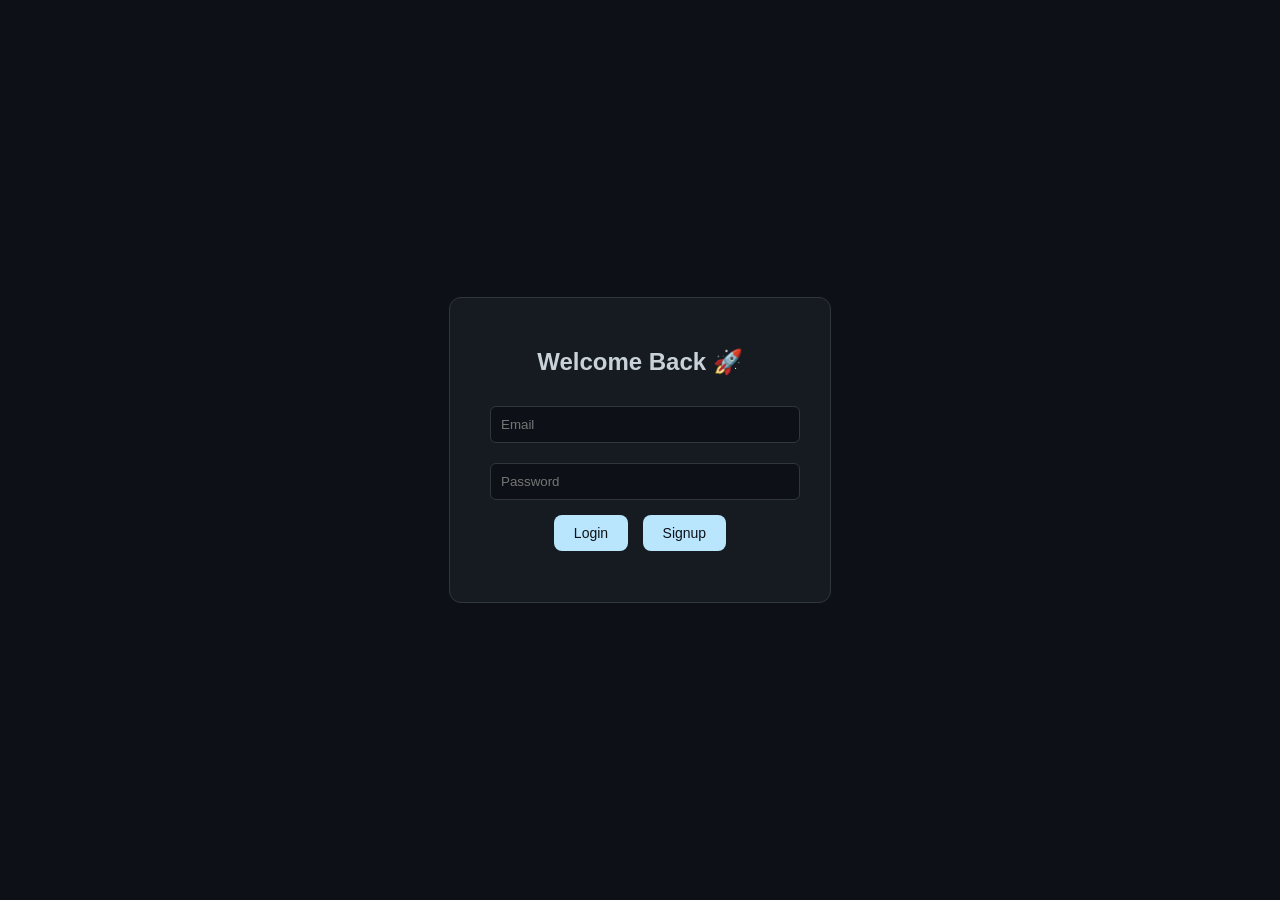
==== auth.html @ 0561ea7a "frontend deploy ready" ====
<!doctype html>
<html>
  <head>
    <title>CodeOrbit Login</title>
    <link rel="stylesheet" href="style.css" />
  </head>

  <body class="center">
    <div class="card hover-card">
      <h2>Welcome Back 🚀</h2>

      <input id="email" placeholder="Email" autocomplete="off" />
      <input
        id="password"
        type="password"
        placeholder="Password"
        autocomplete="off"
      />

      <button onclick="login()">Login</button>
      <button onclick="signup()">Signup</button>

      <p id="msg"></p>
    </div>

    <script>
      const API = "http://localhost:5000/api/auth";

      // ================= LOGIN =================
      async function login() {
        const email = document.getElementById("email").value;
        const password = document.getElementById("password").value;

        const res = await fetch(`${API}/login`, {
          method: "POST",
          headers: { "Content-Type": "application/json" },
          body: JSON.stringify({ email, password }),
        });

        const data = await res.json();
        document.getElementById("msg").innerText = data.message;

        if (data.token) {
          localStorage.setItem("token", data.token);

          // ONLY GO TO IDE AFTER LOGIN
          setTimeout(() => {
            window.location.href = "ide.html";
          }, 150);
        }
      }

      // ================= SIGNUP =================
      async function signup() {
        const email = document.getElementById("email").value;
        const password = document.getElementById("password").value;

        const res = await fetch(`${API}/signup`, {
          method: "POST",
          headers: { "Content-Type": "application/json" },
          body: JSON.stringify({ email, password }),
        });

        const data = await res.json();
        document.getElementById("msg").innerText = data.message;
      }

      // ================= AUTO LOGIN CHECK =================
      window.addEventListener("load", () => {
        const token = localStorage.getItem("token");

        if (token && token !== "null") {
          window.location.href = "ide.html";
        }
      });
    </script>
  </body>
</html>
---- style.css ----
/* ================= GLOBAL ================= */
body {
  margin: 0;
  font-family: "Segoe UI", sans-serif;
  background: #0d1117;
  color: #c9d1d9;
}

/* ================= CENTER PAGE ================= */
.center {
  display: flex;
  justify-content: center;
  align-items: center;
  height: 100vh;
}

/* ================= CARD ================= */
.card {
  background: #161b22;
  padding: 30px;
  border-radius: 12px;
  width: 320px;
  text-align: center;
  transition: 0.3s;
  border: 1px solid #30363d;
}

.hover-card:hover {
  transform: translateY(-6px);
  box-shadow: 0 10px 40px rgba(0, 0, 0, 0.6);
}

/* ================= INPUT ================= */
input {
  width: 90%;
  padding: 10px;
  margin: 10px;
  background: #0d1117;
  border: 1px solid #30363d;
  color: white;
  border-radius: 6px;
  outline: none;
}

input:focus {
  border-color: #86d7fa;
}

/* ================= BUTTON (LIGHT SKY BLUE) ================= */
button {
  padding: 10px 20px;
  margin: 5px;
  cursor: pointer;
  border: none;
  border-radius: 8px;

  background: #bae6fd;
  color: #0d1117;

  font-size: 14px;
  font-weight: 500;

  transition: 0.25s ease-in-out;
}

button:hover {
  background: #7dd3fc;
  transform: scale(1.05);
}

/* ================= BUTTON VARIANTS ================= */
.secondary {
  background: #e0f2fe;
}

.secondary:hover {
  background: #bae6fd;
}

.danger {
  background: #fecaca;
}

.danger:hover {
  background: #f87171;
}

/* ================= FADE ================= */
.fade-in {
  animation: fadeIn 0.6s ease-in;
}

@keyframes fadeIn {
  from {
    opacity: 0;
    transform: translateY(20px);
  }
  to {
    opacity: 1;
    transform: translateY(0);
  }
}

/* ================= LAYOUT ================= */
.layout {
  display: flex;
  height: 100vh;
}

/* ================= SIDEBAR ================= */
.sidebar {
  width: 240px;
  background: #161b22;
  padding: 10px;
  overflow-y: auto;
  border-right: 1px solid #30363d;
}

.sidebar input {
  width: 95%;
  margin-bottom: 10px;
}

/* FILE LIST */
#fileList {
  max-height: 300px;
  overflow-y: auto;
}

#fileList div {
  padding: 6px;
  border-radius: 5px;
  cursor: pointer;
  font-size: 14px;
  transition: 0.2s;
}

#fileList div:hover {
  background: #30363d;
}

#fileList .active {
  background: #30363d;
  color: #8cdafc;
}

/* NO RESULT */
#noResult {
  display: none;
  color: #ff4d4d;
  font-size: 13px;
  margin-top: 5px;
}

/* ================= MAIN ================= */
.main {
  flex: 1;
  display: flex;
  flex-direction: column;
}

/* ================= TOPBAR ================= */
.topbar {
  background: #161b22;
  padding: 10px 16px;
  display: flex;
  justify-content: space-between;
  align-items: center;
  border-bottom: 1px solid #30363d;
}

.topbar .left {
  display: flex;
  align-items: center;
  gap: 12px;
}

/* CODEORBIT TITLE */
.logo {
  font-size: 22px;
  font-weight: 700;
  color: #87d4f5;
  letter-spacing: 1px;
}

#filename {
  font-size: 14px;
  color: #c9d1d9;
}

/* RIGHT BUTTONS */
.topbar .right {
  display: flex;
  gap: 8px;
}

/* ================= EDITOR ================= */
textarea {
  flex: 1;
  background: #0d1117;
  color: white;
  border: none;
  padding: 15px;
  outline: none;
  font-size: 14px;
  line-height: 1.5;
  resize: none;
  font-family: "Consolas", monospace;
}

/* ================= TERMINAL ================= */
.terminal {
  height: 150px;
  background: #010409;
  padding: 10px;
  overflow-y: auto;
  border-top: 1px solid #30363d;
}

#output {
  font-size: 13px;
  white-space: pre-wrap;
  color: #8bd7f8;
}

/* ================= SCROLLBAR ================= */
::-webkit-scrollbar {
  width: 6px;
}

::-webkit-scrollbar-thumb {
  background: #30363d;
  border-radius: 10px;
}

::-webkit-scrollbar-thumb:hover {
  background: #71d3fd;
}
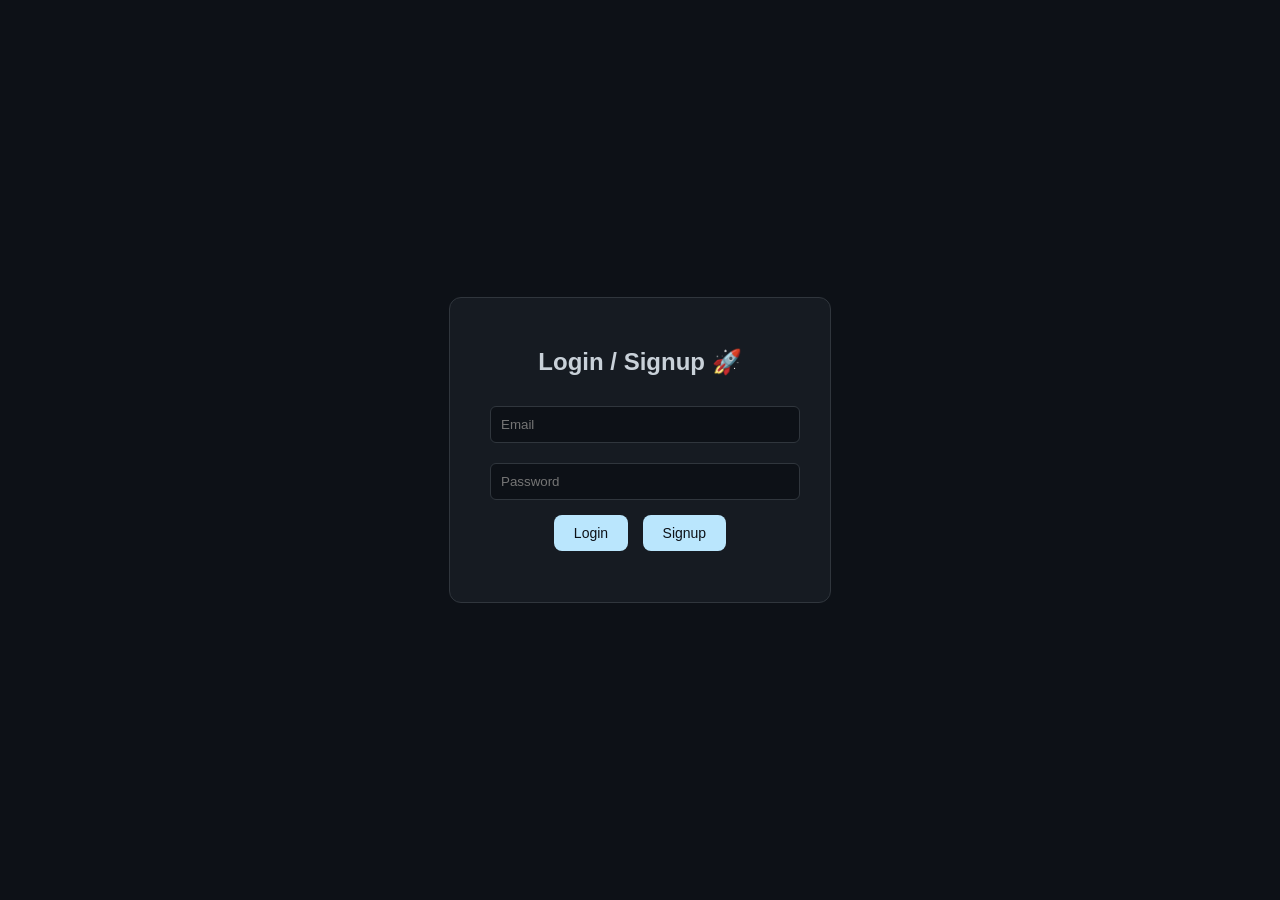
==== commit 57cb463e: "final frontend fix" ====
--- a/auth.html
+++ b/auth.html
@@ -2,20 +2,17 @@
 <html>
   <head>
     <title>CodeOrbit Login</title>
+    <meta charset="UTF-8" />
+    <meta name="viewport" content="width=device-width, initial-scale=1.0" />
     <link rel="stylesheet" href="style.css" />
   </head>
 
   <body class="center">
-    <div class="card hover-card">
-      <h2>Welcome Back 🚀</h2>
+    <div class="card">
+      <h2>Login / Signup 🚀</h2>
 
-      <input id="email" placeholder="Email" autocomplete="off" />
-      <input
-        id="password"
-        type="password"
-        placeholder="Password"
-        autocomplete="off"
-      />
+      <input id="email" placeholder="Email" />
+      <input id="password" type="password" placeholder="Password" />
 
       <button onclick="login()">Login</button>
       <button onclick="signup()">Signup</button>
@@ -24,55 +21,61 @@
     </div>
 
     <script>
-      const API = "http://localhost:5000/api/auth";
+      const BASE_URL = "https://codeorbit-backend-1.onrender.com";
+      const API = `${BASE_URL}/api/auth`;
 
-      // ================= LOGIN =================
+      // 🔐 LOGIN
       async function login() {
         const email = document.getElementById("email").value;
         const password = document.getElementById("password").value;
 
-        const res = await fetch(`${API}/login`, {
-          method: "POST",
-          headers: { "Content-Type": "application/json" },
-          body: JSON.stringify({ email, password }),
-        });
+        try {
+          const res = await fetch(`${API}/login`, {
+            method: "POST",
+            headers: { "Content-Type": "application/json" },
+            body: JSON.stringify({ email, password }),
+          });
 
-        const data = await res.json();
-        document.getElementById("msg").innerText = data.message;
+          const data = await res.json();
+          document.getElementById("msg").innerText = data.message;
 
-        if (data.token) {
-          localStorage.setItem("token", data.token);
-
-          // ONLY GO TO IDE AFTER LOGIN
-          setTimeout(() => {
+          if (data.token) {
+            localStorage.setItem("token", data.token);
             window.location.href = "ide.html";
-          }, 150);
+          }
+        } catch (err) {
+          document.getElementById("msg").innerText =
+            "Error connecting to server";
         }
       }
 
-      // ================= SIGNUP =================
+      // 🆕 SIGNUP
       async function signup() {
         const email = document.getElementById("email").value;
         const password = document.getElementById("password").value;
 
-        const res = await fetch(`${API}/signup`, {
-          method: "POST",
-          headers: { "Content-Type": "application/json" },
-          body: JSON.stringify({ email, password }),
-        });
+        try {
+          const res = await fetch(`${API}/signup`, {
+            method: "POST",
+            headers: { "Content-Type": "application/json" },
+            body: JSON.stringify({ email, password }),
+          });
 
-        const data = await res.json();
-        document.getElementById("msg").innerText = data.message;
+          const data = await res.json();
+          document.getElementById("msg").innerText = data.message;
+        } catch (err) {
+          document.getElementById("msg").innerText =
+            "Error connecting to server";
+        }
       }
 
-      // ================= AUTO LOGIN CHECK =================
-      window.addEventListener("load", () => {
+      // 🔁 AUTO LOGIN
+      window.onload = () => {
         const token = localStorage.getItem("token");
-
         if (token && token !== "null") {
           window.location.href = "ide.html";
         }
-      });
+      };
     </script>
   </body>
 </html>
